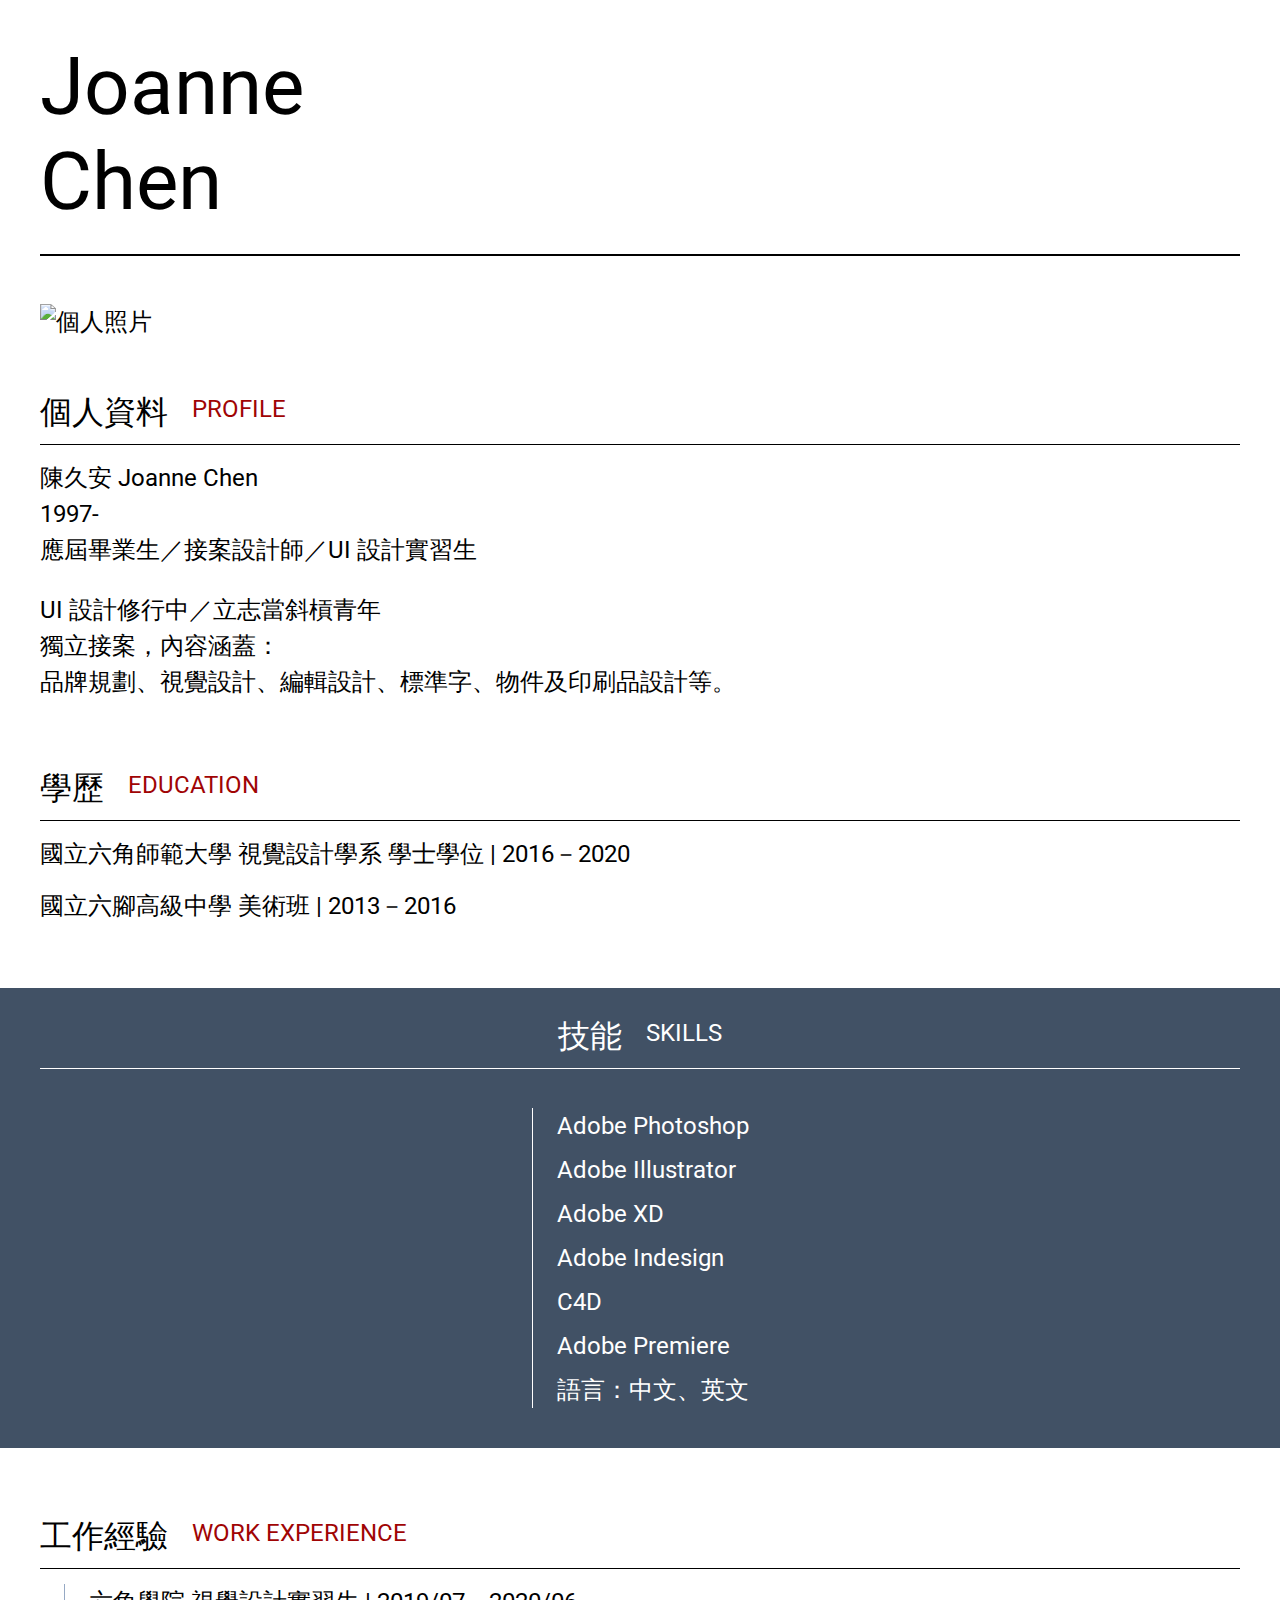
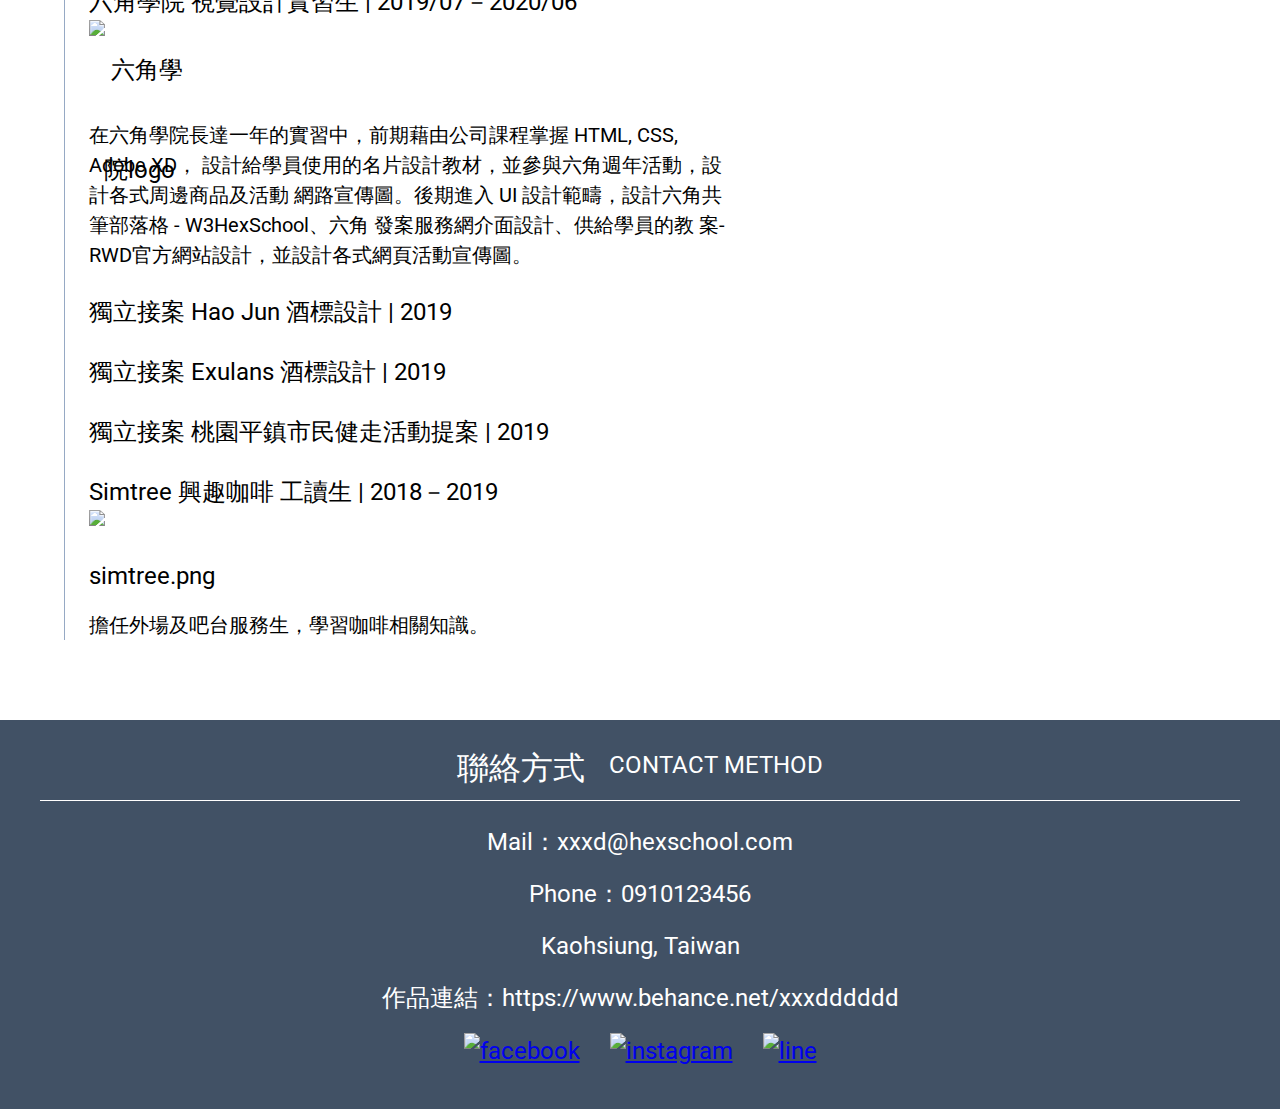
==== index.html @ d2f0f5a9 "Update 2022-07-14T15:12:37.853Z" ====
<!DOCTYPE html>
<html lang="zh-Hant-TW">
<head>
  <meta charset="UTF-8">
  <meta http-equiv="X-UA-Compatible" content="IE=edge">
  <meta name="viewport" content="width=device-width, initial-scale=1.0">
  <link rel="stylesheet" href="./assets/style/all.css">
  <title>個人履歷</title>
</head>
<body>
  
<section class="name container">
  <h1 class="name__title">
    Joanne<br>
    Chen
  </h1>
</section>
<section class="logo container">
  <img src="https://hexschool.github.io/webLayoutTraining1st/week1/photo.png" alt="個人照片">
</section>
<section class="profile container">
  <h2 class="profile__title">個人資料
    <span class="profile__title__text profile__title__text--primary ml-3">PROFILE</span>
  </h2>
  <ul>
    <li class="mb-4">陳久安 Joanne Chen<br>
    1997-<br>
    應屆畢業生／接案設計師／UI 設計實習生
    </li>
    <li>UI 設計修行中／立志當斜槓青年<br>
      獨立接案，內容涵蓋：<br>
      品牌規劃、視覺設計、編輯設計、標準字、物件及印刷品設計等。
    </li>
  </ul>
</section>
<section class="education container">
  <h2 class="education__title">學歷
    <span class="education__title__text education__title__text--primary ml-3">EDUCATION</span>
  </h2>
  <p class="mb-3">國立六角師範大學 視覺設計學系 學士學位 | 2016－2020</p>
  <p>國立六腳高級中學 美術班 | 2013－2016</p>
</section>
<section class="skill">
  <div class="container">
    <h3 class="skill__title">技能
      <span class="skill__title__text ml-3">SKILLS</span>
    </h3>
    <ul class="skill__list">
      <li class="skill__list__item">Adobe Photoshop</li>
      <li class="skill__list__item">Adobe Illustrator</li>
      <li class="skill__list__item">Adobe XD</li>
      <li class="skill__list__item">Adobe Indesign</li>
      <li class="skill__list__item">C4D</li>
      <li class="skill__list__item">Adobe Premiere</li>
      <li class="skill__list__item">語言：中文、英文</li>
    </ul>
  </div>
</section>
<section class="experience container">
  <h2 class="experience__title">工作經驗
    <span class="experience__title__text experience__title__text--primary ml-3">WORK EXPERIENCE</span>
  </h2>
  <div class="experience__content">
    <p>六角學院 視覺設計實習生 | 2019/07－2020/06</p>
    <div class="experience__content__img">
      <img src="https://hexschool.github.io/webLayoutTraining1st/week1/Group 1.svg" alt="六角學院logo">
    </div>
    <p class="experience__content__text mb-4">在六角學院長達一年的實習中，前期藉由公司課程掌握 HTML, CSS, Adobe XD，
      設計給學員使用的名片設計教材，並參與六角週年活動，設計各式周邊商品及活動
      網路宣傳圖。後期進入 UI 設計範疇，設計六角共筆部落格 - W3HexSchool、六角
      發案服務網介面設計、供給學員的教 案- RWD官方網站設計，並設計各式網頁活動宣傳圖。</p>
      <ul>
        <li class="mb-4">獨立接案 Hao Jun 酒標設計 | 2019</li>
        <li class="mb-4">獨立接案 Exulans 酒標設計 | 2019</li>
        <li class="mb-4">獨立接案 桃園平鎮市民健走活動提案 | 2019</li>
        <li>Simtree 興趣咖啡 工讀生 | 2018－2019</li>
      </ul>
      <div class="experience__content__img">
        <img src="https://hexschool.github.io/webLayoutTraining1st/week1/simtree.png" alt="simtree.png">
      </div>
      <p class="experience__content__text">擔任外場及吧台服務生，學習咖啡相關知識。</p>
  </div>
</section>
<footer class="contact">
  <div class="container">
    <h1 class="contact__title">聯絡方式
      <span class="contact__title__text ml-3">CONTACT METHOD</span>
    </h1>
    <ul class="contact__list">
      <li class="mb-3">Mail：xxxd@hexschool.com</li>
      <li class="mb-3">Phone：0910123456</li>
      <li class="mb-3">Kaohsiung, Taiwan</li>
      <li class="mb-3">作品連結：https://www.behance.net/xxxdddddd</li>
      <li>
        <a href="#" class="mr-4"><img src="https://hexschool.github.io/webLayoutTraining1st/week1/facebook.svg" alt="facebook"></a>
        <a href="#" class="mr-4"><img src="https://hexschool.github.io/webLayoutTraining1st/week1/instagram-alt.svg" alt="instagram"></a>
        <a href="#"><img src="https://hexschool.github.io/webLayoutTraining1st/week1/line.svg" alt="line"></a>
      </li>
    </ul>
  </div>
</footer>
</body>
</html>
---- assets/style/all.css ----
@import url("https://fonts.googleapis.com/css2?family=Roboto&display=swap");
.container {
  max-width: 1200px;
  margin: 0 auto; }

.mt-0 {
  margin-top: 0; }

.mb-0 {
  margin-bottom: 0; }

.mr-0 {
  margin-right: 0; }

.ml-0 {
  margin-left: 0; }

.mt-1 {
  margin-top: 0.25rem; }

.mb-1 {
  margin-bottom: 0.25rem; }

.mr-1 {
  margin-right: 0.25rem; }

.ml-1 {
  margin-left: 0.25rem; }

.mt-2 {
  margin-top: 0.5rem; }

.mb-2 {
  margin-bottom: 0.5rem; }

.mr-2 {
  margin-right: 0.5rem; }

.ml-2 {
  margin-left: 0.5rem; }

.mt-3 {
  margin-top: 1rem; }

.mb-3 {
  margin-bottom: 1rem; }

.mr-3 {
  margin-right: 1rem; }

.ml-3 {
  margin-left: 1rem; }

.mt-4 {
  margin-top: 1.5rem; }

.mb-4 {
  margin-bottom: 1.5rem; }

.mr-4 {
  margin-right: 1.5rem; }

.ml-4 {
  margin-left: 1.5rem; }

.mt-5 {
  margin-top: 3rem; }

.mb-5 {
  margin-bottom: 3rem; }

.mr-5 {
  margin-right: 3rem; }

.ml-5 {
  margin-left: 3rem; }

html, body, div, span, applet, object, iframe,
h1, h2, h3, h4, h5, h6, p, blockquote, pre,
a, abbr, acronym, address, big, cite, code,
del, dfn, em, font, img, ins, kbd, q, s, samp,
small, strike, strong, sub, sup, tt, var,
dl, dt, dd, ol, ul, li,
fieldset, form, label, legend,
table, caption, tbody, tfoot, thead, tr, th, td {
  margin: 0;
  padding: 0;
  border: 0;
  outline: 0;
  font-weight: inherit;
  font-style: inherit;
  font-size: 100%;
  font-family: inherit;
  vertical-align: baseline; }

/* remember to define focus styles! */
:focus {
  outline: 0; }

body {
  line-height: 1;
  color: black;
  background: white; }

ol, ul {
  list-style: none; }

/* tables still need 'cellspacing="0"' in the markup */
table {
  border-collapse: separate;
  border-spacing: 0; }

caption, th, td {
  text-align: left;
  font-weight: normal; }

blockquote:before, blockquote:after,
q:before, q:after {
  content: ""; }

blockquote, q {
  quotes: "" ""; }

*, *::before, *::after {
  -webkit-box-sizing: border-box;
          box-sizing: border-box; }

img {
  vertical-align: middle; }

body {
  font-family: -apple-system, BlinkMacSystemFont, "Segoe UI", "Microsoft JhengHei", Roboto, "Helvetica Neue", Arial, sans-serif;
  font-size: 24px;
  line-height: 36px; }

.name {
  margin-top: 40px;
  padding-bottom: 24px;
  border-bottom: 2px solid #000000;
  margin-bottom: -2px; }
  .name__title {
    font-size: 80px;
    line-height: 95px; }

.logo {
  margin-top: 48px;
  margin-bottom: 48px; }

.profile {
  margin-bottom: 64px; }
  .profile__title {
    padding-bottom: 8px;
    margin-bottom: 15px;
    border-bottom: 1px solid #000000;
    font-size: 32px;
    line-height: 48px; }
    .profile__title__text {
      vertical-align: 6px;
      font-size: 24px;
      line-height: 36px; }
      .profile__title__text--primary {
        color: #A00404; }

.education {
  margin-bottom: 64px; }
  .education__title {
    padding-bottom: 8px;
    margin-bottom: 15px;
    border-bottom: 1px solid #000000;
    font-size: 32px;
    line-height: 48px; }
    .education__title__text {
      vertical-align: 6px;
      font-size: 24px;
      line-height: 36px; }
      .education__title__text--primary {
        color: #A00404; }

.skill {
  background: #415165;
  color: #ffffff;
  text-align: center;
  margin-bottom: 64px;
  padding-bottom: 40px;
  padding-top: 24px; }
  .skill__title {
    padding-bottom: 8px;
    margin-bottom: -1px;
    border-bottom: 1px solid #ffffff;
    font-size: 32px;
    line-height: 48px; }
    .skill__title__text {
      vertical-align: 6px;
      font-size: 24px;
      line-height: 36px; }
  .skill__list {
    display: inline-block;
    margin-top: 40px;
    padding-left: 24px;
    border-left: 1px solid #ffffff; }
    .skill__list__item {
      text-align: left;
      margin-bottom: 8px; }
      .skill__list__item:last-child {
        margin-bottom: 0px; }

.experience {
  margin-bottom: 80px; }
  .experience__title {
    padding-bottom: 8px;
    margin-bottom: 15px;
    border-bottom: 1px solid #000000;
    font-size: 32px;
    line-height: 48px; }
    .experience__title__text {
      vertical-align: 6px;
      font-size: 24px;
      line-height: 36px; }
      .experience__title__text--primary {
        color: #A00404; }
  .experience__content {
    padding-left: 24px;
    margin-left: 24px;
    border-left: 1px solid #96A9C4; }
    .experience__content__text {
      width: 642px;
      font-size: 20px;
      line-height: 30px; }
    .experience__content__img {
      text-align: center;
      line-height: 100px;
      height: 100px;
      width: 100px; }

.contact {
  background: #415165;
  color: #ffffff;
  text-align: center;
  padding-bottom: 40px;
  padding-top: 24px; }
  .contact__title {
    padding-bottom: 8px;
    margin-bottom: -1px;
    border-bottom: 1px solid #ffffff;
    font-size: 32px;
    line-height: 48px; }
    .contact__title__text {
      vertical-align: 6px;
      font-size: 24px;
      line-height: 36px; }
  .contact__list {
    margin-top: 24px; }

/*# sourceMappingURL=all.css.map */
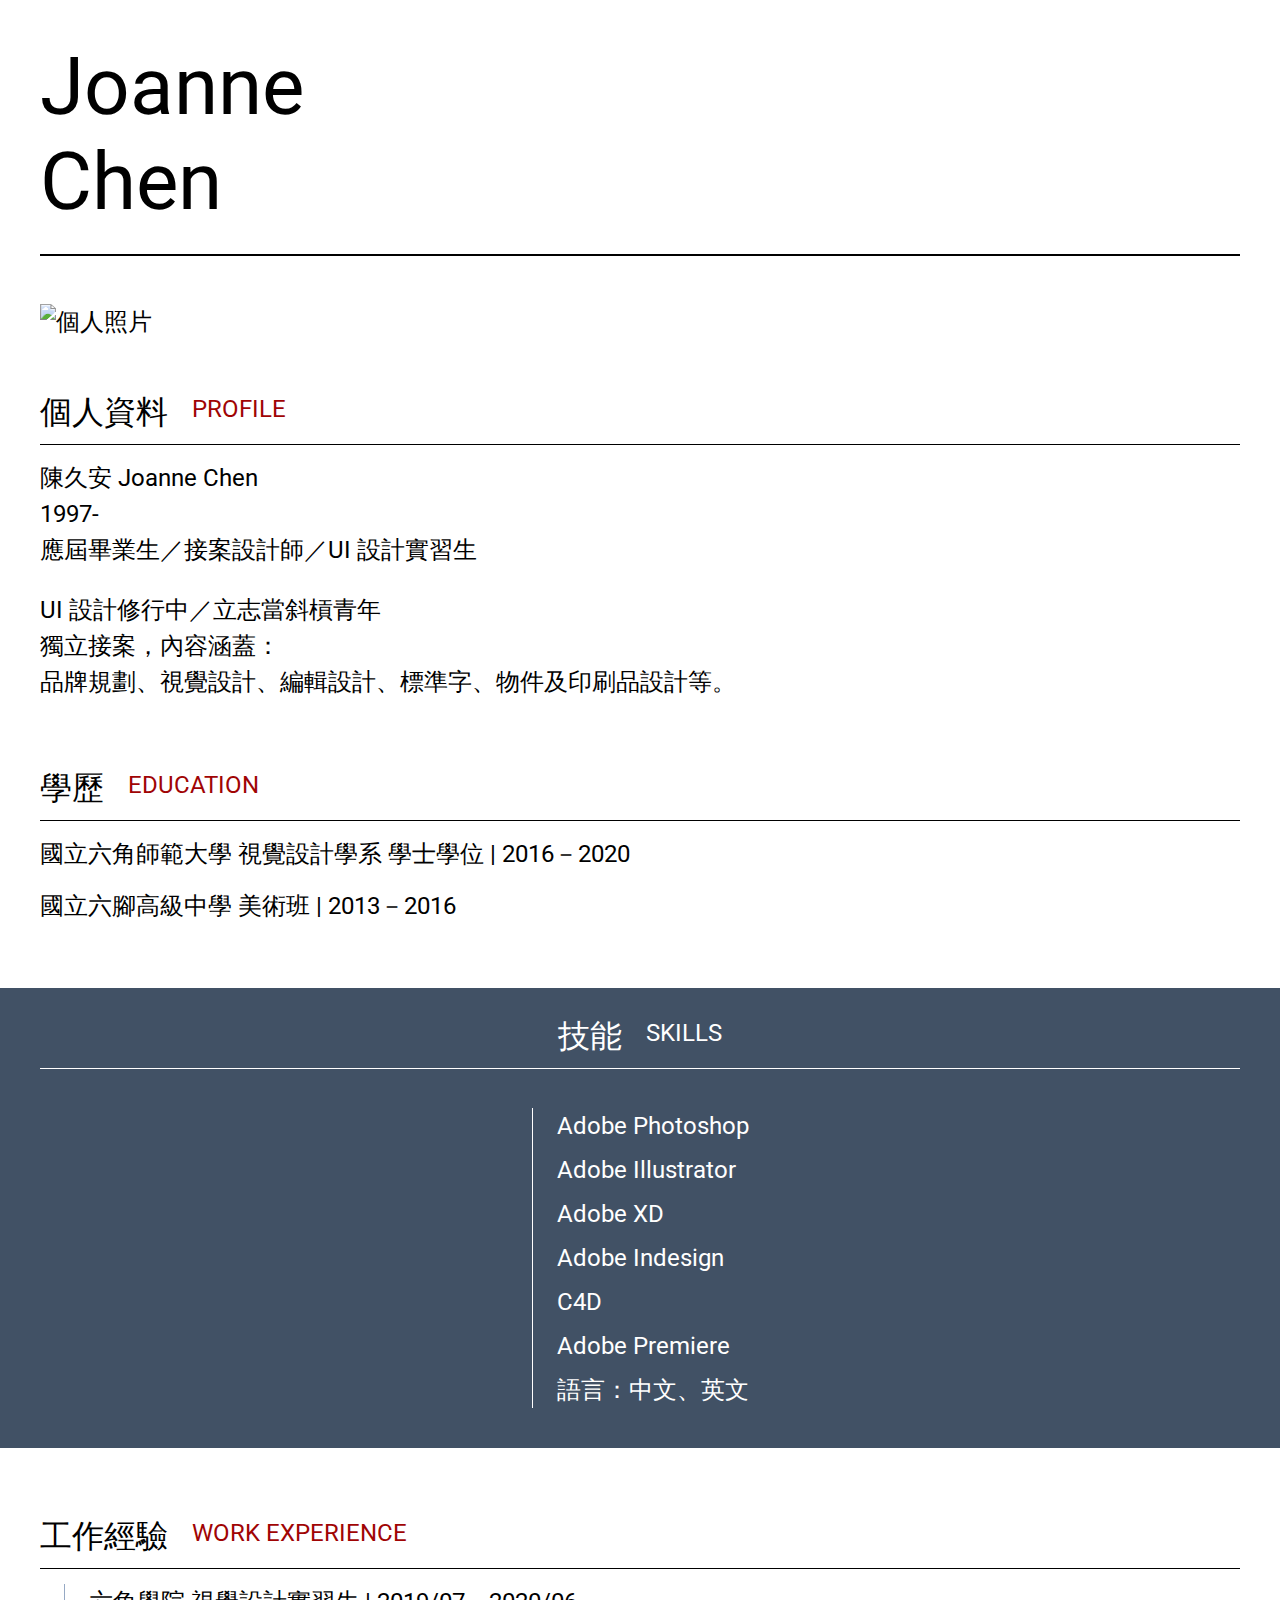
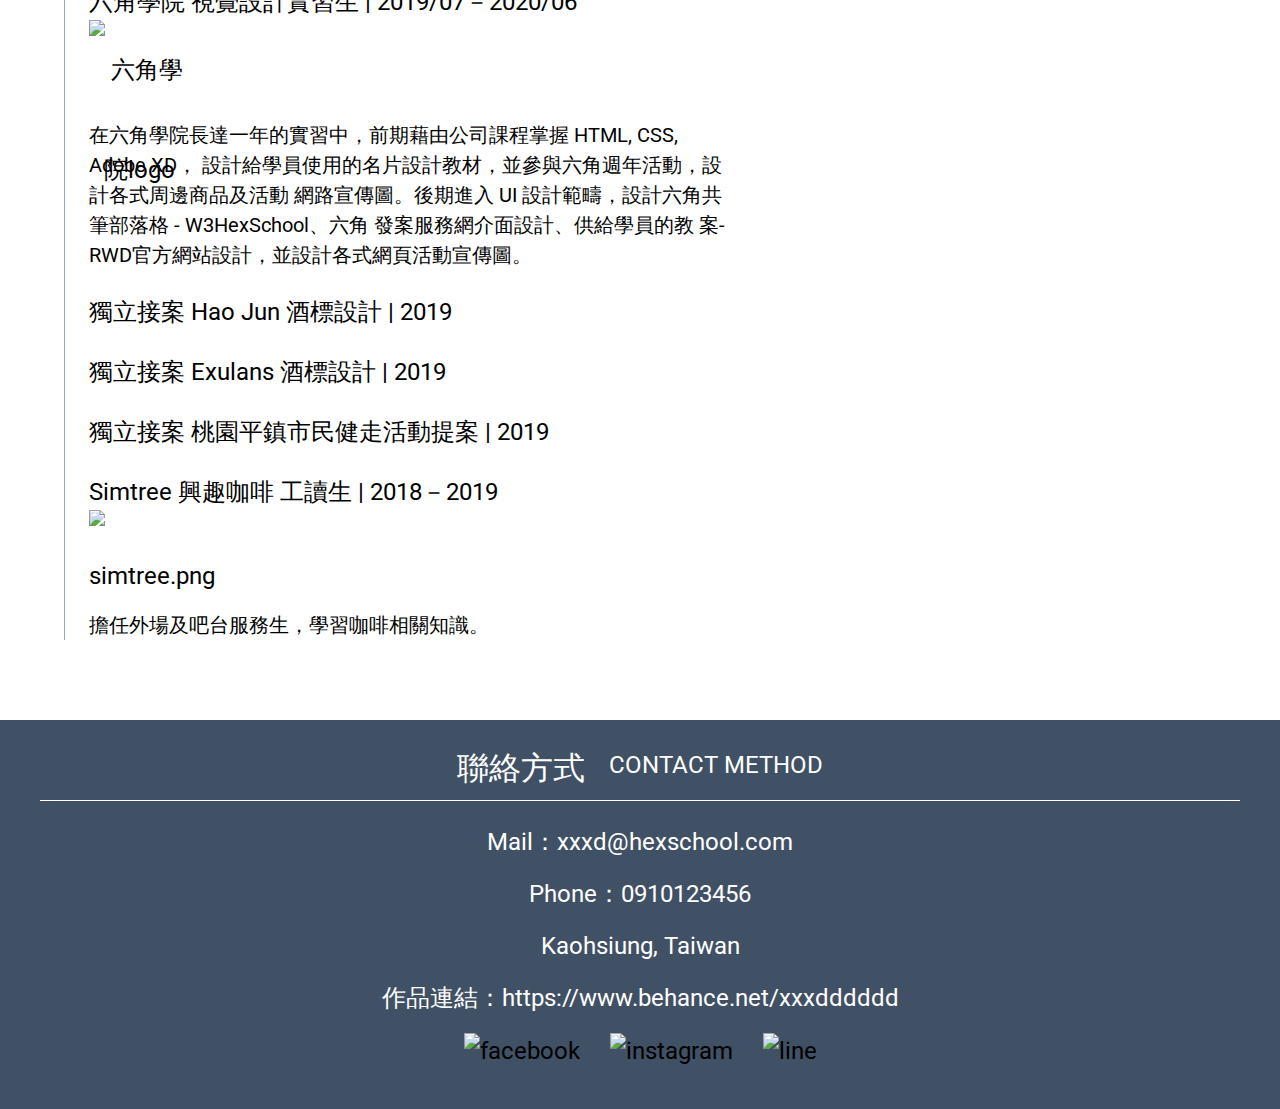
==== commit 42c21052: "Update 2022-07-27T12:24:15.734Z" ====
--- a/index.html
+++ b/index.html
@@ -9,86 +9,92 @@
 </head>
 <body>
   
-<section class="name container">
-  <h1 class="name__title">
-    Joanne<br>
-    Chen
-  </h1>
-</section>
-<section class="logo container">
-  <img src="https://hexschool.github.io/webLayoutTraining1st/week1/photo.png" alt="個人照片">
-</section>
-<section class="profile container">
-  <h2 class="profile__title">個人資料
-    <span class="profile__title__text profile__title__text--primary ml-3">PROFILE</span>
-  </h2>
-  <ul>
-    <li class="mb-4">陳久安 Joanne Chen<br>
-    1997-<br>
-    應屆畢業生／接案設計師／UI 設計實習生
-    </li>
-    <li>UI 設計修行中／立志當斜槓青年<br>
-      獨立接案，內容涵蓋：<br>
-      品牌規劃、視覺設計、編輯設計、標準字、物件及印刷品設計等。
-    </li>
-  </ul>
-</section>
-<section class="education container">
-  <h2 class="education__title">學歷
-    <span class="education__title__text education__title__text--primary ml-3">EDUCATION</span>
-  </h2>
-  <p class="mb-3">國立六角師範大學 視覺設計學系 學士學位 | 2016－2020</p>
-  <p>國立六腳高級中學 美術班 | 2013－2016</p>
-</section>
-<section class="skill">
-  <div class="container">
-    <h3 class="skill__title">技能
-      <span class="skill__title__text ml-3">SKILLS</span>
-    </h3>
-    <ul class="skill__list">
-      <li class="skill__list__item">Adobe Photoshop</li>
-      <li class="skill__list__item">Adobe Illustrator</li>
-      <li class="skill__list__item">Adobe XD</li>
-      <li class="skill__list__item">Adobe Indesign</li>
-      <li class="skill__list__item">C4D</li>
-      <li class="skill__list__item">Adobe Premiere</li>
-      <li class="skill__list__item">語言：中文、英文</li>
+<main>
+  <section class="name container">
+    <h1 class="name__title">
+      Joanne<br>
+      Chen
+    </h1>
+  </section>
+  <section class="logo container">
+    <img src="https://hexschool.github.io/webLayoutTraining1st/week1/photo.png" alt="個人照片">
+  </section>
+  <section class="profile container">
+    <h2 class="profile__title">個人資料
+      <span class="profile__title__text profile__title__text--primary ml-3">PROFILE</span>
+    </h2>
+    <ul>
+      <li class="mb-4">陳久安 Joanne Chen<br>
+      1997-<br>
+      應屆畢業生／接案設計師／UI 設計實習生
+      </li>
+      <li>UI 設計修行中／立志當斜槓青年<br>
+        獨立接案，內容涵蓋：<br>
+        品牌規劃、視覺設計、編輯設計、標準字、物件及印刷品設計等。
+      </li>
     </ul>
-  </div>
-</section>
-<section class="experience container">
-  <h2 class="experience__title">工作經驗
-    <span class="experience__title__text experience__title__text--primary ml-3">WORK EXPERIENCE</span>
-  </h2>
-  <div class="experience__content">
-    <p>六角學院 視覺設計實習生 | 2019/07－2020/06</p>
-    <div class="experience__content__img">
-      <img src="https://hexschool.github.io/webLayoutTraining1st/week1/Group 1.svg" alt="六角學院logo">
+  </section>
+  <section class="education container">
+    <h2 class="education__title">學歷
+      <span class="education__title__text education__title__text--primary ml-3">EDUCATION</span>
+    </h2>
+    <p class="mb-3">國立六角師範大學 視覺設計學系 學士學位 | 2016－2020</p>
+    <p>國立六腳高級中學 美術班 | 2013－2016</p>
+  </section>
+  <section class="skill">
+    <div class="container">
+      <h3 class="skill__title">技能
+        <span class="skill__title__text ml-3">SKILLS</span>
+      </h3>
+      <ul class="skill__list">
+        <li class="skill__list__item">Adobe Photoshop</li>
+        <li class="skill__list__item">Adobe Illustrator</li>
+        <li class="skill__list__item">Adobe XD</li>
+        <li class="skill__list__item">Adobe Indesign</li>
+        <li class="skill__list__item">C4D</li>
+        <li class="skill__list__item">Adobe Premiere</li>
+        <li class="skill__list__item">語言：中文、英文</li>
+      </ul>
     </div>
-    <p class="experience__content__text mb-4">在六角學院長達一年的實習中，前期藉由公司課程掌握 HTML, CSS, Adobe XD，
-      設計給學員使用的名片設計教材，並參與六角週年活動，設計各式周邊商品及活動
-      網路宣傳圖。後期進入 UI 設計範疇，設計六角共筆部落格 - W3HexSchool、六角
-      發案服務網介面設計、供給學員的教 案- RWD官方網站設計，並設計各式網頁活動宣傳圖。</p>
-      <ul>
-        <li class="mb-4">獨立接案 Hao Jun 酒標設計 | 2019</li>
-        <li class="mb-4">獨立接案 Exulans 酒標設計 | 2019</li>
-        <li class="mb-4">獨立接案 桃園平鎮市民健走活動提案 | 2019</li>
-        <li>Simtree 興趣咖啡 工讀生 | 2018－2019</li>
-      </ul>
-      <div class="experience__content__img">
+  </section>
+  <section class="experience container">
+    <h2 class="experience__title">工作經驗
+      <span class="experience__title__text experience__title__text--primary ml-3">WORK EXPERIENCE</span>
+    </h2>
+    <ul class="experience__content">
+      <li>
+        <p>六角學院 視覺設計實習生 | 2019/07－2020/06</p>
+      </li>
+      <li class="experience__content__img">
+        <img src="https://hexschool.github.io/webLayoutTraining1st/week1/Group 1.svg" alt="六角學院logo">
+      </li>
+      <li>
+        <p class="experience__content__text mb-4">在六角學院長達一年的實習中，前期藉由公司課程掌握 HTML, CSS, Adobe XD，
+          設計給學員使用的名片設計教材，並參與六角週年活動，設計各式周邊商品及活動
+          網路宣傳圖。後期進入 UI 設計範疇，設計六角共筆部落格 - W3HexSchool、六角
+          發案服務網介面設計、供給學員的教 案- RWD官方網站設計，並設計各式網頁活動宣傳圖。</p>
+      </li>
+      <li class="mb-4"><h3>獨立接案 Hao Jun 酒標設計 | 2019</h3></li>
+      <li class="mb-4"><h3>獨立接案 Exulans 酒標設計 | 2019</h3></li>
+      <li class="mb-4"><h3>獨立接案 桃園平鎮市民健走活動提案 | 2019</h3></li>
+      <li><h3>Simtree 興趣咖啡 工讀生 | 2018－2019</h3></li>
+      <li class="experience__content__img">
         <img src="https://hexschool.github.io/webLayoutTraining1st/week1/simtree.png" alt="simtree.png">
-      </div>
-      <p class="experience__content__text">擔任外場及吧台服務生，學習咖啡相關知識。</p>
-  </div>
-</section>
+      </li>
+      <li>
+        <p class="experience__content__text">擔任外場及吧台服務生，學習咖啡相關知識。</p>
+      </li>
+    </ul>
+  </section>
+</main>
 <footer class="contact">
   <div class="container">
-    <h1 class="contact__title">聯絡方式
+    <h2 class="contact__title">聯絡方式
       <span class="contact__title__text ml-3">CONTACT METHOD</span>
-    </h1>
+    </h2>
     <ul class="contact__list">
-      <li class="mb-3">Mail：xxxd@hexschool.com</li>
-      <li class="mb-3">Phone：0910123456</li>
+      <li class="mb-3">Mail：<a class="text-white" href="mailto:xxxd@hexschool.com">xxxd@hexschool.com</a></li>
+      <li class="mb-3">Phone：<a class="text-white" href="tel:+886-910123456">0910123456</a></li>
       <li class="mb-3">Kaohsiung, Taiwan</li>
       <li class="mb-3">作品連結：https://www.behance.net/xxxdddddd</li>
       <li>
--- a/assets/style/all.css
+++ b/assets/style/all.css
@@ -2,6 +2,9 @@
 .container {
   max-width: 1200px;
   margin: 0 auto; }
+
+.text-white {
+  color: #ffffff; }
 
 .mt-0 {
   margin-top: 0; }
@@ -133,6 +136,10 @@
   font-size: 24px;
   line-height: 36px; }
 
+a {
+  color: #000000;
+  text-decoration: none; }
+
 .name {
   margin-top: 40px;
   padding-bottom: 24px;
